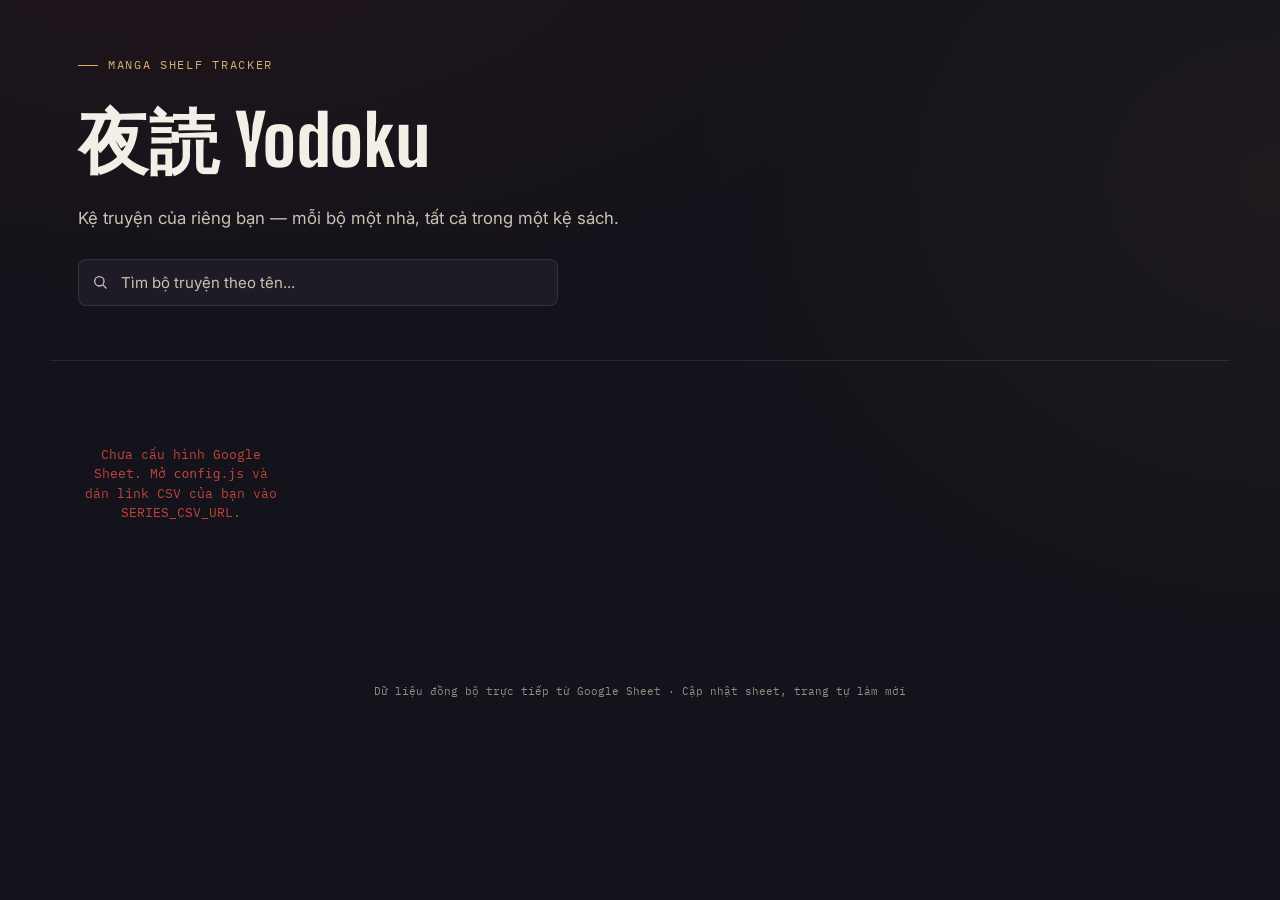
==== index.html @ 96667a25 "Add files via upload" ====
<!DOCTYPE html>
<html lang="vi">
<head>
<meta charset="UTF-8">
<meta name="viewport" content="width=device-width, initial-scale=1.0">
<title>夜読 Yodoku — Kệ truyện của bạn</title>
<link rel="stylesheet" href="style.css">
</head>
<body>

<header class="top">
  <div class="eyebrow">MANGA SHELF TRACKER</div>
  <h1 class="site-title" id="siteTitle">夜読 Yodoku</h1>
  <p class="tagline" id="siteTagline">Kệ truyện của riêng bạn — mỗi bộ một nhà, tất cả trong một kệ sách.</p>

  <div class="search-row">
    <div class="search-box">
      <svg viewBox="0 0 24 24" fill="none" stroke-width="2" stroke-linecap="round" stroke-linejoin="round">
        <circle cx="11" cy="11" r="7"></circle>
        <line x1="21" y1="21" x2="16.65" y2="16.65"></line>
      </svg>
      <input type="text" id="searchInput" placeholder="Tìm bộ truyện theo tên...">
    </div>
    <div class="genre-pills" id="genrePills"></div>
  </div>
  <div class="count-meta" id="countMeta"></div>
</header>

<main class="wrap">
  <div class="shelf" id="shelf">
    <div class="status-msg">Đang lấy dữ liệu từ Google Sheet...</div>
  </div>
</main>

<footer class="site-footer">Dữ liệu đồng bộ trực tiếp từ Google Sheet · Cập nhật sheet, trang tự làm mới</footer>

<script src="config.js"></script>
<script src="data.js"></script>
<script>
  let ALL_SERIES = [];
  let activeGenre = null;
  let searchTerm = "";

  document.getElementById("siteTitle").textContent = CONFIG.SITE_TITLE;
  document.getElementById("siteTagline").textContent = CONFIG.SITE_TAGLINE;

  function render() {
    const shelf = document.getElementById("shelf");
    let list = ALL_SERIES;

    if (activeGenre) {
      list = list.filter(s => s.genre.includes(activeGenre));
    }
    if (searchTerm.trim()) {
      const q = searchTerm.trim().toLowerCase();
      list = list.filter(s => s.title.toLowerCase().includes(q));
    }

    document.getElementById("countMeta").textContent =
      `${list.length} / ${ALL_SERIES.length} bộ truyện`;

    if (list.length === 0) {
      shelf.innerHTML = `<div class="empty-state">Không tìm thấy bộ truyện nào khớp với tìm kiếm của bạn.</div>`;
      return;
    }

    shelf.innerHTML = list.map(s => `
      <a class="book" href="series.html?id=${encodeURIComponent(s.id)}">
        <div class="book-cover">
          <img src="${s.cover}" alt="Bìa truyện ${escapeHtml(s.title)}" loading="lazy"
               onerror="this.src='https://placehold.co/400x600/1E1B27/C9C3B4?text=No+Cover'">
          ${s.status ? `<div class="book-badge">${s.status === "ongoing" ? "Đang ra" : s.status === "completed" ? "Hoàn thành" : escapeHtml(s.status)}</div>` : ""}
        </div>
        <div class="book-title">${escapeHtml(s.title)}</div>
        <div class="book-meta">${s.genre.slice(0, 2).join(" · ")}</div>
      </a>
    `).join("");
  }

  function escapeHtml(str) {
    const div = document.createElement("div");
    div.textContent = str;
    return div.innerHTML;
  }

  function renderPills() {
    const genreSet = new Set();
    ALL_SERIES.forEach(s => s.genre.forEach(g => g && genreSet.add(g)));
    const pillsEl = document.getElementById("genrePills");
    const genres = Array.from(genreSet).sort();
    pillsEl.innerHTML = [`<button class="pill active" data-genre="">Tất cả</button>`]
      .concat(genres.map(g => `<button class="pill" data-genre="${escapeHtml(g)}">${escapeHtml(g)}</button>`))
      .join("");

    pillsEl.querySelectorAll(".pill").forEach(btn => {
      btn.addEventListener("click", () => {
        pillsEl.querySelectorAll(".pill").forEach(b => b.classList.remove("active"));
        btn.classList.add("active");
        activeGenre = btn.dataset.genre || null;
        render();
      });
    });
  }

  document.getElementById("searchInput").addEventListener("input", (e) => {
    searchTerm = e.target.value;
    render();
  });

  async function init() {
    const shelf = document.getElementById("shelf");
    try {
      ALL_SERIES = await loadSeries();
      if (ALL_SERIES.length === 0) {
        shelf.innerHTML = `<div class="status-msg">Chưa có bộ truyện nào trong Google Sheet. Thêm dữ liệu và tải lại trang.</div>`;
        return;
      }
      renderPills();
      render();
    } catch (err) {
      if (err.message === "MISSING_CONFIG") {
        shelf.innerHTML = `<div class="status-msg error">Chưa cấu hình Google Sheet. Mở <code>config.js</code> và dán link CSV của bạn vào SERIES_CSV_URL.</div>`;
      } else {
        shelf.innerHTML = `<div class="status-msg error">Không lấy được dữ liệu từ Google Sheet. Kiểm tra lại link CSV trong config.js và đảm bảo sheet đã được Publish to web.</div>`;
      }
      console.error(err);
    }
  }

  init();
</script>
</body>
</html>
---- style.css ----
/* ============================================================
   夜読 Yodoku — Night Bookshelf design system
   Palette:
     --ink        #14121A   background, deep indigo-black (not pure black)
     --ink-soft   #1E1B27   card / panel background
     --paper      #F3EFE6   cover mattes, light text on ink
     --paper-dim  #C9C3B4   secondary text on ink
     --hanko      #C1443B   stamp red — accent, sparingly
     --gold       #D4AF6A   "new chapter" marker / hover glow
   Type:
     Display: "Big Shoulders Inline Text" / condensed poster feel
     Body:    "Inter"
     Mono/meta: "IBM Plex Mono" for chapter numbers, dates
   ============================================================ */

@import url('https://fonts.googleapis.com/css2?family=Big+Shoulders:wght@600;800&family=Inter:wght@400;500;600&family=IBM+Plex+Mono:wght@500&display=swap');

:root {
  --ink: #14121A;
  --ink-soft: #1E1B27;
  --ink-soft-2: #262233;
  --paper: #F3EFE6;
  --paper-dim: #C9C3B4;
  --hanko: #C1443B;
  --gold: #D4AF6A;
  --line: rgba(243, 239, 230, 0.1);
  --shadow: rgba(0, 0, 0, 0.45);

  --font-display: "Big Shoulders", sans-serif;
  --font-body: "Inter", sans-serif;
  --font-mono: "IBM Plex Mono", monospace;
}

* { box-sizing: border-box; }

html { scroll-behavior: smooth; }

body {
  margin: 0;
  background: var(--ink);
  background-image:
    radial-gradient(ellipse 800px 400px at 15% -10%, rgba(193,68,59,0.08), transparent),
    radial-gradient(ellipse 600px 500px at 100% 20%, rgba(212,175,106,0.05), transparent);
  color: var(--paper);
  font-family: var(--font-body);
  line-height: 1.5;
  min-height: 100vh;
}

a { color: inherit; text-decoration: none; }

::selection { background: var(--hanko); color: var(--paper); }

:focus-visible {
  outline: 2px solid var(--gold);
  outline-offset: 3px;
}

/* ---------- layout shell ---------- */

.wrap {
  max-width: 1180px;
  margin: 0 auto;
  padding: 0 28px 80px;
}

header.top {
  padding: 56px 28px 36px;
  max-width: 1180px;
  margin: 0 auto;
  border-bottom: 1px solid var(--line);
}

.eyebrow {
  font-family: var(--font-mono);
  font-size: 12px;
  letter-spacing: 0.14em;
  text-transform: uppercase;
  color: var(--gold);
  display: flex;
  align-items: center;
  gap: 10px;
  margin-bottom: 14px;
}

.eyebrow::before {
  content: "";
  width: 20px;
  height: 1px;
  background: var(--gold);
  display: inline-block;
}

h1.site-title {
  font-family: var(--font-display);
  font-weight: 800;
  font-size: clamp(2.6rem, 6vw, 4.4rem);
  letter-spacing: 0.01em;
  margin: 0 0 12px;
  color: var(--paper);
}

.tagline {
  color: var(--paper-dim);
  font-size: 1.05rem;
  max-width: 560px;
  margin: 0 0 28px;
}

/* ---------- search ---------- */

.search-row {
  display: flex;
  gap: 12px;
  flex-wrap: wrap;
  align-items: center;
}

.search-box {
  position: relative;
  flex: 1 1 340px;
  max-width: 480px;
}

.search-box input {
  width: 100%;
  background: var(--ink-soft);
  border: 1px solid var(--line);
  color: var(--paper);
  font-family: var(--font-body);
  font-size: 15px;
  padding: 13px 16px 13px 42px;
  border-radius: 8px;
  transition: border-color 0.2s, box-shadow 0.2s;
}

.search-box input::placeholder { color: var(--paper-dim); }

.search-box input:focus {
  border-color: var(--hanko);
  box-shadow: 0 0 0 3px rgba(193,68,59,0.15);
  outline: none;
}

.search-box svg {
  position: absolute;
  left: 14px;
  top: 50%;
  transform: translateY(-50%);
  width: 16px;
  height: 16px;
  stroke: var(--paper-dim);
  pointer-events: none;
}

.genre-pills {
  display: flex;
  gap: 8px;
  flex-wrap: wrap;
}

.pill {
  font-family: var(--font-mono);
  font-size: 12px;
  padding: 8px 14px;
  border-radius: 999px;
  border: 1px solid var(--line);
  background: transparent;
  color: var(--paper-dim);
  cursor: pointer;
  transition: all 0.15s;
  white-space: nowrap;
}

.pill:hover { border-color: var(--gold); color: var(--paper); }

.pill.active {
  background: var(--hanko);
  border-color: var(--hanko);
  color: var(--paper);
}

.count-meta {
  font-family: var(--font-mono);
  font-size: 12px;
  color: var(--paper-dim);
  margin-top: 18px;
}

/* ---------- shelf grid (home) ---------- */

.shelf {
  display: grid;
  grid-template-columns: repeat(auto-fill, minmax(200px, 1fr));
  gap: 32px 24px;
  margin-top: 44px;
}

.book {
  position: relative;
  cursor: pointer;
  perspective: 800px;
}

.book-cover {
  position: relative;
  aspect-ratio: 2 / 3;
  border-radius: 4px 8px 8px 4px;
  overflow: hidden;
  background: var(--ink-soft-2);
  box-shadow:
    -6px 0 0 rgba(0,0,0,0.25),
    0 14px 30px var(--shadow);
  transform-origin: left center;
  transition: transform 0.25s cubic-bezier(.2,.7,.3,1), box-shadow 0.25s;
}

.book-cover img {
  width: 100%;
  height: 100%;
  object-fit: cover;
  display: block;
}

.book-cover::after {
  /* spine highlight */
  content: "";
  position: absolute;
  left: 0; top: 0; bottom: 0;
  width: 6px;
  background: linear-gradient(to right, rgba(0,0,0,0.5), transparent);
}

.book:hover .book-cover {
  transform: translateY(-8px) rotateY(-6deg);
  box-shadow:
    -6px 0 0 rgba(0,0,0,0.25),
    -12px 20px 34px var(--shadow);
}

.book-badge {
  position: absolute;
  top: 10px;
  right: 10px;
  background: var(--hanko);
  color: var(--paper);
  font-family: var(--font-mono);
  font-size: 11px;
  padding: 3px 8px;
  border-radius: 4px;
  letter-spacing: 0.03em;
  box-shadow: 0 4px 10px rgba(0,0,0,0.35);
}

.book-title {
  margin-top: 14px;
  font-weight: 600;
  font-size: 14.5px;
  color: var(--paper);
  line-height: 1.35;
}

.book-meta {
  font-family: var(--font-mono);
  font-size: 11.5px;
  color: var(--paper-dim);
  margin-top: 4px;
  text-transform: uppercase;
  letter-spacing: 0.03em;
}

.empty-state {
  grid-column: 1 / -1;
  text-align: center;
  padding: 70px 20px;
  color: var(--paper-dim);
  font-family: var(--font-mono);
  font-size: 14px;
}

/* ---------- series detail page ---------- */

.series-hero {
  display: grid;
  grid-template-columns: 220px 1fr;
  gap: 40px;
  padding: 48px 28px;
  max-width: 1180px;
  margin: 0 auto;
  border-bottom: 1px solid var(--line);
}

.series-hero .book-cover {
  aspect-ratio: 2/3;
  box-shadow: -8px 0 0 rgba(0,0,0,0.25), 0 20px 40px var(--shadow);
}

.back-link {
  font-family: var(--font-mono);
  font-size: 12px;
  color: var(--gold);
  display: inline-flex;
  align-items: center;
  gap: 6px;
  margin-bottom: 20px;
}
.back-link:hover { text-decoration: underline; }

.series-info h1 {
  font-family: var(--font-display);
  font-weight: 800;
  font-size: clamp(2rem, 4vw, 3rem);
  margin: 0 0 8px;
}

.series-tags {
  display: flex;
  gap: 8px;
  flex-wrap: wrap;
  margin-bottom: 16px;
}

.tag {
  font-family: var(--font-mono);
  font-size: 11px;
  padding: 4px 10px;
  border: 1px solid var(--line);
  border-radius: 999px;
  color: var(--paper-dim);
}

.tag.status-ongoing { border-color: var(--gold); color: var(--gold); }
.tag.status-completed { border-color: var(--hanko); color: var(--hanko); }

.series-desc {
  color: var(--paper-dim);
  max-width: 640px;
  font-size: 15px;
}

.origin-link {
  display: inline-flex;
  align-items: center;
  gap: 8px;
  margin-top: 18px;
  font-family: var(--font-mono);
  font-size: 12.5px;
  color: var(--paper);
  border: 1px solid var(--gold);
  padding: 9px 16px;
  border-radius: 6px;
  transition: background 0.15s;
}
.origin-link:hover { background: rgba(212,175,106,0.12); }

/* ---------- chapter rows: 5 per row ---------- */

.chapters-section { padding-top: 40px; }

.chapters-section h2 {
  font-family: var(--font-display);
  font-weight: 700;
  font-size: 1.4rem;
  letter-spacing: 0.02em;
  margin-bottom: 22px;
  color: var(--paper);
}

.chapter-grid {
  display: grid;
  grid-template-columns: repeat(5, 1fr);
  gap: 14px;
}

@media (max-width: 980px) {
  .chapter-grid { grid-template-columns: repeat(3, 1fr); }
  .series-hero { grid-template-columns: 160px 1fr; }
}

@media (max-width: 620px) {
  .chapter-grid { grid-template-columns: repeat(2, 1fr); }
  .series-hero { grid-template-columns: 1fr; }
  .series-hero .book-cover { max-width: 160px; }
}

.chapter-card {
  background: var(--ink-soft);
  border: 1px solid var(--line);
  border-radius: 8px;
  padding: 16px 14px;
  transition: border-color 0.15s, transform 0.15s;
  display: flex;
  flex-direction: column;
  gap: 6px;
}

.chapter-card:hover {
  border-color: var(--hanko);
  transform: translateY(-3px);
}

.chapter-num {
  font-family: var(--font-mono);
  font-size: 11px;
  color: var(--gold);
  letter-spacing: 0.05em;
}

.chapter-title {
  font-size: 13.5px;
  font-weight: 500;
  color: var(--paper);
  line-height: 1.3;
}

.chapter-date {
  font-family: var(--font-mono);
  font-size: 10.5px;
  color: var(--paper-dim);
  margin-top: auto;
}

/* ---------- loading / error ---------- */

.status-msg {
  font-family: var(--font-mono);
  font-size: 13px;
  color: var(--paper-dim);
  padding: 40px 0;
  text-align: center;
}

.status-msg.error { color: var(--hanko); }

footer.site-footer {
  text-align: center;
  padding: 40px 20px 20px;
  font-family: var(--font-mono);
  font-size: 11px;
  color: var(--paper-dim);
  opacity: 0.7;
}
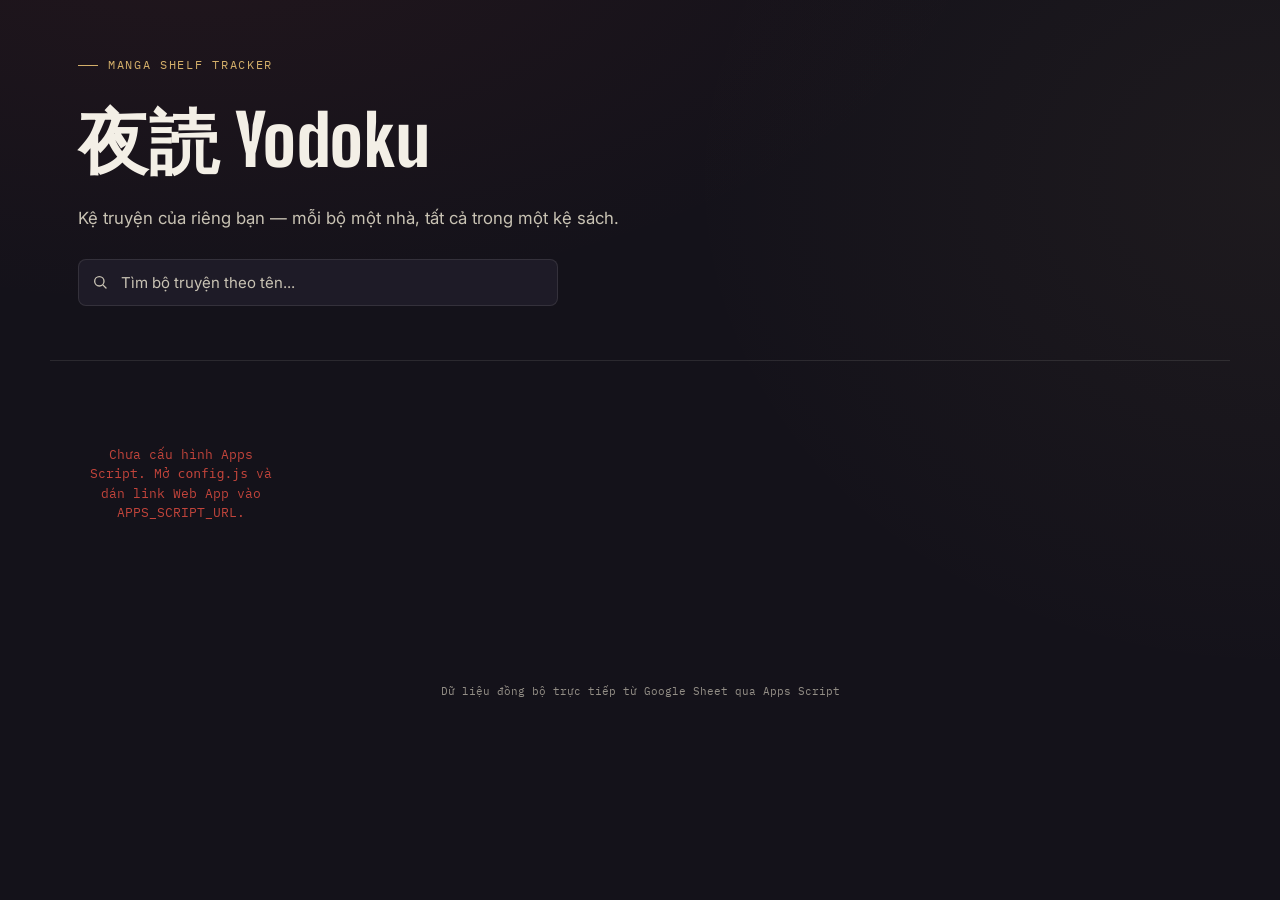
==== commit 2640f990: "Add files via upload" ====
--- a/index.html
+++ b/index.html
@@ -11,7 +11,7 @@
 <header class="top">
   <div class="eyebrow">MANGA SHELF TRACKER</div>
   <h1 class="site-title" id="siteTitle">夜読 Yodoku</h1>
-  <p class="tagline" id="siteTagline">Kệ truyện của riêng bạn — mỗi bộ một nhà, tất cả trong một kệ sách.</p>
+  <p class="tagline" id="siteTagline">Kệ truyện của riêng bạn.</p>
 
   <div class="search-row">
     <div class="search-box">
@@ -32,7 +32,7 @@
   </div>
 </main>
 
-<footer class="site-footer">Dữ liệu đồng bộ trực tiếp từ Google Sheet · Cập nhật sheet, trang tự làm mới</footer>
+<footer class="site-footer">Dữ liệu đồng bộ trực tiếp từ Google Sheet qua Apps Script</footer>
 
 <script src="config.js"></script>
 <script src="data.js"></script>
@@ -44,20 +44,37 @@
   document.getElementById("siteTitle").textContent = CONFIG.SITE_TITLE;
   document.getElementById("siteTagline").textContent = CONFIG.SITE_TAGLINE;
 
+  function escapeHtml(str) {
+    const div = document.createElement("div");
+    div.textContent = str || "";
+    return div.innerHTML;
+  }
+
+  function statusLabel(status) {
+    const s = (status || "").toLowerCase();
+    if (s.includes("on-going") || s.includes("ongoing") || s.includes("đang")) return "Đang ra";
+    if (s.includes("end") || s.includes("hoàn")) return "Hoàn thành";
+    return status || "";
+  }
+
+  function statusClass(status) {
+    const s = (status || "").toLowerCase();
+    if (s.includes("on-going") || s.includes("ongoing") || s.includes("đang")) return "status-ongoing";
+    if (s.includes("end") || s.includes("hoàn")) return "status-completed";
+    return "";
+  }
+
   function render() {
     const shelf = document.getElementById("shelf");
     let list = ALL_SERIES;
 
-    if (activeGenre) {
-      list = list.filter(s => s.genre.includes(activeGenre));
-    }
+    if (activeGenre) list = list.filter(s => s.genre.includes(activeGenre));
     if (searchTerm.trim()) {
       const q = searchTerm.trim().toLowerCase();
       list = list.filter(s => s.title.toLowerCase().includes(q));
     }
 
-    document.getElementById("countMeta").textContent =
-      `${list.length} / ${ALL_SERIES.length} bộ truyện`;
+    document.getElementById("countMeta").textContent = `${list.length} / ${ALL_SERIES.length} bộ truyện`;
 
     if (list.length === 0) {
       shelf.innerHTML = `<div class="empty-state">Không tìm thấy bộ truyện nào khớp với tìm kiếm của bạn.</div>`;
@@ -69,18 +86,12 @@
         <div class="book-cover">
           <img src="${s.cover}" alt="Bìa truyện ${escapeHtml(s.title)}" loading="lazy"
                onerror="this.src='https://placehold.co/400x600/1E1B27/C9C3B4?text=No+Cover'">
-          ${s.status ? `<div class="book-badge">${s.status === "ongoing" ? "Đang ra" : s.status === "completed" ? "Hoàn thành" : escapeHtml(s.status)}</div>` : ""}
+          ${s.status ? `<div class="book-badge">${escapeHtml(statusLabel(s.status))}</div>` : ""}
         </div>
         <div class="book-title">${escapeHtml(s.title)}</div>
-        <div class="book-meta">${s.genre.slice(0, 2).join(" · ")}</div>
+        <div class="book-meta">${s.genre.slice(0, 2).join(" · ")}${s.volumeCount ? ` · ${s.volumeCount} tập` : ""}</div>
       </a>
     `).join("");
-  }
-
-  function escapeHtml(str) {
-    const div = document.createElement("div");
-    div.textContent = str;
-    return div.innerHTML;
   }
 
   function renderPills() {
@@ -110,18 +121,18 @@
   async function init() {
     const shelf = document.getElementById("shelf");
     try {
-      ALL_SERIES = await loadSeries();
+      ALL_SERIES = await loadSeriesList();
       if (ALL_SERIES.length === 0) {
-        shelf.innerHTML = `<div class="status-msg">Chưa có bộ truyện nào trong Google Sheet. Thêm dữ liệu và tải lại trang.</div>`;
+        shelf.innerHTML = `<div class="status-msg">Chưa có bộ truyện nào. Thêm tab mới trong Google Sheet và tải lại trang.</div>`;
         return;
       }
       renderPills();
       render();
     } catch (err) {
       if (err.message === "MISSING_CONFIG") {
-        shelf.innerHTML = `<div class="status-msg error">Chưa cấu hình Google Sheet. Mở <code>config.js</code> và dán link CSV của bạn vào SERIES_CSV_URL.</div>`;
+        shelf.innerHTML = `<div class="status-msg error">Chưa cấu hình Apps Script. Mở <code>config.js</code> và dán link Web App vào APPS_SCRIPT_URL.</div>`;
       } else {
-        shelf.innerHTML = `<div class="status-msg error">Không lấy được dữ liệu từ Google Sheet. Kiểm tra lại link CSV trong config.js và đảm bảo sheet đã được Publish to web.</div>`;
+        shelf.innerHTML = `<div class="status-msg error">Không lấy được dữ liệu. Kiểm tra lại link trong config.js và đảm bảo Apps Script đã Deploy với quyền "Anyone".</div>`;
       }
       console.error(err);
     }
--- a/style.css
+++ b/style.css
@@ -366,10 +366,11 @@
   color: var(--paper);
 }
 
+/* 5 tập mỗi hàng, ảnh bìa lớn làm trọng tâm */
 .chapter-grid {
   display: grid;
   grid-template-columns: repeat(5, 1fr);
-  gap: 14px;
+  gap: 22px 18px;
 }
 
 @media (max-width: 980px) {
@@ -383,41 +384,83 @@
   .series-hero .book-cover { max-width: 160px; }
 }
 
-.chapter-card {
-  background: var(--ink-soft);
-  border: 1px solid var(--line);
-  border-radius: 8px;
-  padding: 16px 14px;
-  transition: border-color 0.15s, transform 0.15s;
+.vol-card {
   display: flex;
   flex-direction: column;
-  gap: 6px;
-}
-
-.chapter-card:hover {
-  border-color: var(--hanko);
-  transform: translateY(-3px);
-}
-
-.chapter-num {
-  font-family: var(--font-mono);
-  font-size: 11px;
-  color: var(--gold);
-  letter-spacing: 0.05em;
-}
-
-.chapter-title {
-  font-size: 13.5px;
+  gap: 10px;
+}
+
+.vol-cover {
+  position: relative;
+  aspect-ratio: 2 / 3;
+  border-radius: 6px;
+  overflow: hidden;
+  background: var(--ink-soft-2);
+  box-shadow: 0 14px 28px var(--shadow);
+  transition: transform 0.2s ease, box-shadow 0.2s ease;
+}
+
+.vol-cover img {
+  width: 100%;
+  height: 100%;
+  object-fit: cover;
+  display: block;
+}
+
+.vol-card:hover .vol-cover {
+  transform: translateY(-6px);
+  box-shadow: 0 20px 36px var(--shadow);
+}
+
+.vol-badge {
+  position: absolute;
+  bottom: 8px;
+  left: 8px;
+  right: 8px;
+  font-family: var(--font-mono);
+  font-size: 10.5px;
+  text-align: center;
+  padding: 5px 6px;
+  border-radius: 4px;
+  background: rgba(20, 18, 26, 0.85);
+  backdrop-filter: blur(2px);
+  color: var(--paper-dim);
+  letter-spacing: 0.02em;
+}
+
+.vol-badge.vol-released { color: var(--gold); border: 1px solid rgba(212,175,106,0.4); }
+.vol-badge.vol-pending { color: var(--paper-dim); border: 1px solid var(--line); }
+
+.vol-info {
+  display: flex;
+  flex-direction: column;
+  gap: 3px;
+  padding: 0 2px;
+}
+
+.vol-number {
+  font-family: var(--font-mono);
+  font-size: 12.5px;
   font-weight: 500;
   color: var(--paper);
-  line-height: 1.3;
-}
-
-.chapter-date {
-  font-family: var(--font-mono);
-  font-size: 10.5px;
-  color: var(--paper-dim);
-  margin-top: auto;
+}
+
+.vol-price {
+  display: flex;
+  gap: 8px;
+  align-items: baseline;
+  font-family: var(--font-mono);
+  font-size: 11.5px;
+}
+
+.price-old {
+  color: var(--paper-dim);
+  text-decoration: line-through;
+}
+
+.price-sale {
+  color: var(--hanko);
+  font-weight: 600;
 }
 
 /* ---------- loading / error ---------- */
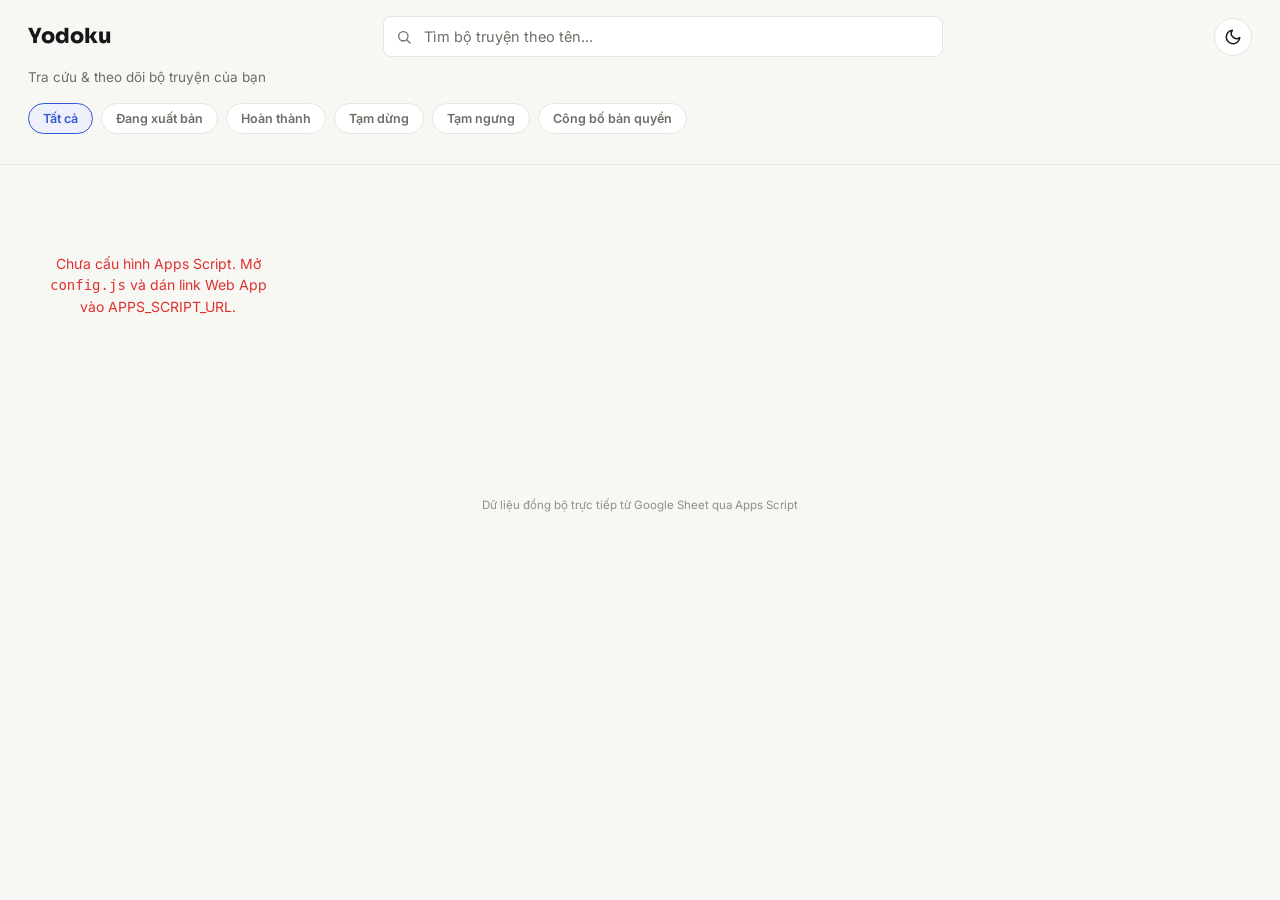
==== commit 501f3406: "Add files via upload" ====
--- a/index.html
+++ b/index.html
@@ -3,17 +3,14 @@
 <head>
 <meta charset="UTF-8">
 <meta name="viewport" content="width=device-width, initial-scale=1.0">
-<title>夜読 Yodoku — Kệ truyện của bạn</title>
+<title>Yodoku — Series</title>
 <link rel="stylesheet" href="style.css">
 </head>
 <body>
 
 <header class="top">
-  <div class="eyebrow">MANGA SHELF TRACKER</div>
-  <h1 class="site-title" id="siteTitle">夜読 Yodoku</h1>
-  <p class="tagline" id="siteTagline">Kệ truyện của riêng bạn.</p>
-
-  <div class="search-row">
+  <div class="header-row">
+    <div class="logo" id="logoSlot"></div>
     <div class="search-box">
       <svg viewBox="0 0 24 24" fill="none" stroke-width="2" stroke-linecap="round" stroke-linejoin="round">
         <circle cx="11" cy="11" r="7"></circle>
@@ -21,8 +18,13 @@
       </svg>
       <input type="text" id="searchInput" placeholder="Tìm bộ truyện theo tên...">
     </div>
-    <div class="genre-pills" id="genrePills"></div>
+    <button class="theme-toggle" id="themeToggle" title="Đổi giao diện">
+      <svg class="icon-moon" viewBox="0 0 24 24" fill="none" stroke="currentColor" stroke-width="2" stroke-linecap="round" stroke-linejoin="round"><path d="M21 12.79A9 9 0 1 1 11.21 3 7 7 0 0 0 21 12.79z"></path></svg>
+      <svg class="icon-sun" viewBox="0 0 24 24" fill="none" stroke="currentColor" stroke-width="2" stroke-linecap="round" stroke-linejoin="round"><circle cx="12" cy="12" r="5"></circle><line x1="12" y1="1" x2="12" y2="3"></line><line x1="12" y1="21" x2="12" y2="23"></line><line x1="4.22" y1="4.22" x2="5.64" y2="5.64"></line><line x1="18.36" y1="18.36" x2="19.78" y2="19.78"></line><line x1="1" y1="12" x2="3" y2="12"></line><line x1="21" y1="12" x2="23" y2="12"></line><line x1="4.22" y1="19.78" x2="5.64" y2="18.36"></line><line x1="18.36" y1="5.64" x2="19.78" y2="4.22"></line></svg>
+    </button>
   </div>
+  <p class="tagline-row" id="siteTagline"></p>
+  <div class="filter-row" id="filterRow"></div>
   <div class="count-meta" id="countMeta"></div>
 </header>
 
@@ -35,14 +37,17 @@
 <footer class="site-footer">Dữ liệu đồng bộ trực tiếp từ Google Sheet qua Apps Script</footer>
 
 <script src="config.js"></script>
+<script src="theme.js"></script>
 <script src="data.js"></script>
 <script>
   let ALL_SERIES = [];
-  let activeGenre = null;
+  let activeStatus = null;
   let searchTerm = "";
 
-  document.getElementById("siteTitle").textContent = CONFIG.SITE_TITLE;
   document.getElementById("siteTagline").textContent = CONFIG.SITE_TAGLINE;
+  document.getElementById("logoSlot").innerHTML = CONFIG.LOGO_IMAGE_URL
+    ? `<img src="${CONFIG.LOGO_IMAGE_URL}" alt="${escapeHtml(CONFIG.LOGO_TEXT)}">`
+    : escapeHtml(CONFIG.LOGO_TEXT);
 
   function escapeHtml(str) {
     const div = document.createElement("div");
@@ -50,67 +55,74 @@
     return div.innerHTML;
   }
 
-  function statusLabel(status) {
-    const s = (status || "").toLowerCase();
-    if (s.includes("on-going") || s.includes("ongoing") || s.includes("đang")) return "Đang ra";
-    if (s.includes("end") || s.includes("hoàn")) return "Hoàn thành";
-    return status || "";
+  function renderFilters() {
+    const row = document.getElementById("filterRow");
+    const pills = [{ label: "Tất cả", cls: "" }, ...ALL_FILTERS];
+    row.innerHTML = pills.map(p => `
+      <button class="pill ${p.cls === activeStatus || (!activeStatus && p.cls === "") ? "active" : ""}"
+              data-cls="${p.cls}">${p.label}</button>
+    `).join("");
+
+    row.querySelectorAll(".pill").forEach(btn => {
+      btn.addEventListener("click", () => {
+        activeStatus = btn.dataset.cls || null;
+        renderFilters();
+        render();
+      });
+    });
   }
 
-  function statusClass(status) {
-    const s = (status || "").toLowerCase();
-    if (s.includes("on-going") || s.includes("ongoing") || s.includes("đang")) return "status-ongoing";
-    if (s.includes("end") || s.includes("hoàn")) return "status-completed";
-    return "";
+  function shareUrl(id) {
+    const url = `${location.origin}${location.pathname.replace("index.html", "")}series.html?id=${encodeURIComponent(id)}`;
+    if (navigator.share) {
+      navigator.share({ title: "Yodoku", url }).catch(() => {});
+    } else {
+      navigator.clipboard?.writeText(url);
+      alert("Đã copy link chia sẻ!");
+    }
   }
+  window.shareUrl = shareUrl;
 
   function render() {
     const shelf = document.getElementById("shelf");
     let list = ALL_SERIES;
 
-    if (activeGenre) list = list.filter(s => s.genre.includes(activeGenre));
+    if (activeStatus) list = list.filter(s => s.status.cls === activeStatus);
     if (searchTerm.trim()) {
       const q = searchTerm.trim().toLowerCase();
       list = list.filter(s => s.title.toLowerCase().includes(q));
     }
 
-    document.getElementById("countMeta").textContent = `${list.length} / ${ALL_SERIES.length} bộ truyện`;
+    document.getElementById("countMeta").textContent = `Hiện có ${list.length} / ${ALL_SERIES.length} bộ truyện`;
 
     if (list.length === 0) {
-      shelf.innerHTML = `<div class="empty-state">Không tìm thấy bộ truyện nào khớp với tìm kiếm của bạn.</div>`;
+      shelf.innerHTML = `<div class="empty-state">Không tìm thấy bộ truyện nào khớp với tìm kiếm/bộ lọc.</div>`;
       return;
     }
 
     shelf.innerHTML = list.map(s => `
-      <a class="book" href="series.html?id=${encodeURIComponent(s.id)}">
+      <div class="book" onclick="location.href='series.html?id=${encodeURIComponent(s.id)}'">
         <div class="book-cover">
           <img src="${s.cover}" alt="Bìa truyện ${escapeHtml(s.title)}" loading="lazy"
-               onerror="this.src='https://placehold.co/400x600/1E1B27/C9C3B4?text=No+Cover'">
-          ${s.status ? `<div class="book-badge">${escapeHtml(statusLabel(s.status))}</div>` : ""}
+               onerror="this.src='https://placehold.co/400x600/e7e5dd/6e6d66?text=No+Cover'">
+          ${s.status.label ? `<span class="book-status-badge badge ${s.status.cls}">${escapeHtml(s.status.label)}</span>` : ""}
         </div>
-        <div class="book-title">${escapeHtml(s.title)}</div>
-        <div class="book-meta">${s.genre.slice(0, 2).join(" · ")}${s.volumeCount ? ` · ${s.volumeCount} tập` : ""}</div>
-      </a>
+        <div class="book-body">
+          <div class="book-title">${escapeHtml(s.title)}</div>
+          <div class="book-author">${escapeHtml(s.author)}</div>
+          <div class="book-meta-row">
+            <span>${s.totalVolumes ? escapeHtml(s.totalVolumes) + " Tập" : ""}</span>
+            <span class="book-publisher">${[s.publisherVN, s.yearVN].filter(Boolean).map(escapeHtml).join(" / ")}</span>
+          </div>
+        </div>
+        <div class="book-footer">
+          <span class="book-price">${escapeHtml(s.price)}</span>
+          <button class="share-btn" title="Chia sẻ" onclick="event.stopPropagation(); shareUrl('${s.id.replace(/'/g, "\\'")}')">
+            <svg viewBox="0 0 24 24" fill="none" stroke="currentColor" stroke-width="2" stroke-linecap="round" stroke-linejoin="round"><circle cx="18" cy="5" r="3"></circle><circle cx="6" cy="12" r="3"></circle><circle cx="18" cy="19" r="3"></circle><line x1="8.59" y1="13.51" x2="15.42" y2="17.49"></line><line x1="15.41" y1="6.51" x2="8.59" y2="10.49"></line></svg>
+          </button>
+        </div>
+      </div>
     `).join("");
-  }
-
-  function renderPills() {
-    const genreSet = new Set();
-    ALL_SERIES.forEach(s => s.genre.forEach(g => g && genreSet.add(g)));
-    const pillsEl = document.getElementById("genrePills");
-    const genres = Array.from(genreSet).sort();
-    pillsEl.innerHTML = [`<button class="pill active" data-genre="">Tất cả</button>`]
-      .concat(genres.map(g => `<button class="pill" data-genre="${escapeHtml(g)}">${escapeHtml(g)}</button>`))
-      .join("");
-
-    pillsEl.querySelectorAll(".pill").forEach(btn => {
-      btn.addEventListener("click", () => {
-        pillsEl.querySelectorAll(".pill").forEach(b => b.classList.remove("active"));
-        btn.classList.add("active");
-        activeGenre = btn.dataset.genre || null;
-        render();
-      });
-    });
   }
 
   document.getElementById("searchInput").addEventListener("input", (e) => {
@@ -120,13 +132,13 @@
 
   async function init() {
     const shelf = document.getElementById("shelf");
+    renderFilters();
     try {
       ALL_SERIES = await loadSeriesList();
       if (ALL_SERIES.length === 0) {
         shelf.innerHTML = `<div class="status-msg">Chưa có bộ truyện nào. Thêm tab mới trong Google Sheet và tải lại trang.</div>`;
         return;
       }
-      renderPills();
       render();
     } catch (err) {
       if (err.message === "MISSING_CONFIG") {
--- a/style.css
+++ b/style.css
@@ -1,485 +1,532 @@
 /* ============================================================
-   夜読 Yodoku — Night Bookshelf design system
-   Palette:
-     --ink        #14121A   background, deep indigo-black (not pure black)
-     --ink-soft   #1E1B27   card / panel background
-     --paper      #F3EFE6   cover mattes, light text on ink
-     --paper-dim  #C9C3B4   secondary text on ink
-     --hanko      #C1443B   stamp red — accent, sparingly
-     --gold       #D4AF6A   "new chapter" marker / hover glow
-   Type:
-     Display: "Big Shoulders Inline Text" / condensed poster feel
-     Body:    "Inter"
-     Mono/meta: "IBM Plex Mono" for chapter numbers, dates
+   Yodoku — Flat Tracker design system (Light / Dark)
+   Display font: Sora (700/800)   Body font: Inter
+   Flat design, 12px radius, soft shadows
    ============================================================ */
 
-@import url('https://fonts.googleapis.com/css2?family=Big+Shoulders:wght@600;800&family=Inter:wght@400;500;600&family=IBM+Plex+Mono:wght@500&display=swap');
+@import url('https://fonts.googleapis.com/css2?family=Sora:wght@600;700;800&family=Inter:wght@400;500;600;700&display=swap');
 
 :root {
-  --ink: #14121A;
-  --ink-soft: #1E1B27;
-  --ink-soft-2: #262233;
-  --paper: #F3EFE6;
-  --paper-dim: #C9C3B4;
-  --hanko: #C1443B;
-  --gold: #D4AF6A;
-  --line: rgba(243, 239, 230, 0.1);
-  --shadow: rgba(0, 0, 0, 0.45);
-
-  --font-display: "Big Shoulders", sans-serif;
+  --radius: 12px;
+  --radius-sm: 8px;
+  --font-display: "Sora", sans-serif;
   --font-body: "Inter", sans-serif;
-  --font-mono: "IBM Plex Mono", monospace;
+
+  --status-ongoing: #2F9E44;
+  --status-ongoing-bg: rgba(47,158,68,0.12);
+  --status-completed: #3457D5;
+  --status-completed-bg: rgba(52,87,213,0.10);
+  --status-paused: #E8590C;
+  --status-paused-bg: rgba(232,89,12,0.12);
+  --status-halted: #E03131;
+  --status-halted-bg: rgba(224,49,49,0.12);
+  --status-announced: #9C36B5;
+  --status-announced-bg: rgba(156,54,181,0.12);
+}
+
+:root, [data-theme="light"] {
+  --bg: #F7F7F4;
+  --card: #FFFFFF;
+  --card-alt: #FAFAF8;
+  --border: #E7E5DD;
+  --text: #17171A;
+  --text-dim: #6E6D66;
+  --accent: #3457D5;
+  --accent-soft: #EEF1FC;
+  --shadow: rgba(23, 23, 26, 0.08);
+  --shadow-lg: rgba(23, 23, 26, 0.14);
+}
+
+[data-theme="dark"] {
+  --bg: #14151A;
+  --card: #1D1F26;
+  --card-alt: #21232B;
+  --border: #2B2D36;
+  --text: #F1F1EE;
+  --text-dim: #9B9CA3;
+  --accent: #7C97FF;
+  --accent-soft: rgba(124,151,255,0.12);
+  --shadow: rgba(0, 0, 0, 0.35);
+  --shadow-lg: rgba(0, 0, 0, 0.5);
 }
 
 * { box-sizing: border-box; }
-
-html { scroll-behavior: smooth; }
 
 body {
   margin: 0;
-  background: var(--ink);
-  background-image:
-    radial-gradient(ellipse 800px 400px at 15% -10%, rgba(193,68,59,0.08), transparent),
-    radial-gradient(ellipse 600px 500px at 100% 20%, rgba(212,175,106,0.05), transparent);
-  color: var(--paper);
+  background: var(--bg);
+  color: var(--text);
   font-family: var(--font-body);
   line-height: 1.5;
   min-height: 100vh;
+  transition: background 0.2s ease, color 0.2s ease;
 }
 
 a { color: inherit; text-decoration: none; }
-
-::selection { background: var(--hanko); color: var(--paper); }
-
-:focus-visible {
-  outline: 2px solid var(--gold);
-  outline-offset: 3px;
-}
-
-/* ---------- layout shell ---------- */
-
-.wrap {
-  max-width: 1180px;
+::selection { background: var(--accent); color: #fff; }
+:focus-visible { outline: 2px solid var(--accent); outline-offset: 2px; }
+
+.wrap { max-width: 1240px; margin: 0 auto; padding: 0 28px 80px; }
+
+/* ---------- header ---------- */
+
+header.top {
+  position: sticky;
+  top: 0;
+  z-index: 20;
+  background: var(--bg);
+  border-bottom: 1px solid var(--border);
+  padding: 16px 28px;
+}
+
+.header-row {
+  max-width: 1240px;
   margin: 0 auto;
-  padding: 0 28px 80px;
-}
-
-header.top {
-  padding: 56px 28px 36px;
-  max-width: 1180px;
-  margin: 0 auto;
-  border-bottom: 1px solid var(--line);
-}
-
-.eyebrow {
-  font-family: var(--font-mono);
-  font-size: 12px;
-  letter-spacing: 0.14em;
-  text-transform: uppercase;
-  color: var(--gold);
+  display: flex;
+  align-items: center;
+  gap: 20px;
+}
+
+.logo {
   display: flex;
   align-items: center;
   gap: 10px;
-  margin-bottom: 14px;
-}
-
-.eyebrow::before {
-  content: "";
-  width: 20px;
-  height: 1px;
-  background: var(--gold);
-  display: inline-block;
-}
-
-h1.site-title {
   font-family: var(--font-display);
   font-weight: 800;
-  font-size: clamp(2.6rem, 6vw, 4.4rem);
-  letter-spacing: 0.01em;
-  margin: 0 0 12px;
-  color: var(--paper);
-}
-
-.tagline {
-  color: var(--paper-dim);
-  font-size: 1.05rem;
-  max-width: 560px;
-  margin: 0 0 28px;
-}
-
-/* ---------- search ---------- */
-
-.search-row {
-  display: flex;
-  gap: 12px;
-  flex-wrap: wrap;
-  align-items: center;
-}
+  font-size: 1.3rem;
+  color: var(--text);
+  flex-shrink: 0;
+}
+
+.logo img { height: 32px; width: auto; display: block; }
 
 .search-box {
   position: relative;
-  flex: 1 1 340px;
-  max-width: 480px;
+  flex: 1;
+  max-width: 560px;
+  margin: 0 auto;
 }
 
 .search-box input {
   width: 100%;
-  background: var(--ink-soft);
-  border: 1px solid var(--line);
-  color: var(--paper);
+  background: var(--card);
+  border: 1px solid var(--border);
+  color: var(--text);
   font-family: var(--font-body);
-  font-size: 15px;
-  padding: 13px 16px 13px 42px;
-  border-radius: 8px;
-  transition: border-color 0.2s, box-shadow 0.2s;
-}
-
-.search-box input::placeholder { color: var(--paper-dim); }
-
+  font-size: 14.5px;
+  padding: 11px 16px 11px 40px;
+  border-radius: var(--radius-sm);
+  transition: border-color 0.15s, box-shadow 0.15s;
+}
+.search-box input::placeholder { color: var(--text-dim); }
 .search-box input:focus {
-  border-color: var(--hanko);
-  box-shadow: 0 0 0 3px rgba(193,68,59,0.15);
+  border-color: var(--accent);
+  box-shadow: 0 0 0 3px var(--accent-soft);
   outline: none;
 }
-
 .search-box svg {
-  position: absolute;
-  left: 14px;
-  top: 50%;
-  transform: translateY(-50%);
-  width: 16px;
-  height: 16px;
-  stroke: var(--paper-dim);
-  pointer-events: none;
-}
-
-.genre-pills {
-  display: flex;
-  gap: 8px;
-  flex-wrap: wrap;
+  position: absolute; left: 13px; top: 50%; transform: translateY(-50%);
+  width: 16px; height: 16px; stroke: var(--text-dim); pointer-events: none;
+}
+
+.theme-toggle {
+  flex-shrink: 0;
+  width: 38px; height: 38px;
+  border-radius: 999px;
+  border: 1px solid var(--border);
+  background: var(--card);
+  color: var(--text);
+  display: flex; align-items: center; justify-content: center;
+  cursor: pointer;
+  transition: border-color 0.15s, transform 0.15s;
+}
+.theme-toggle:hover { border-color: var(--accent); transform: rotate(15deg); }
+.theme-toggle svg { width: 18px; height: 18px; }
+.theme-toggle .icon-sun { display: none; }
+[data-theme="dark"] .theme-toggle .icon-moon { display: none; }
+[data-theme="dark"] .theme-toggle .icon-sun { display: block; }
+
+.tagline-row {
+  max-width: 1240px; margin: 10px auto 0; padding: 0;
+  color: var(--text-dim); font-size: 13.5px;
+}
+
+/* ---------- filters ---------- */
+
+.filter-row {
+  max-width: 1240px; margin: 16px auto 0;
+  display: flex; gap: 8px; flex-wrap: wrap; align-items: center;
 }
 
 .pill {
-  font-family: var(--font-mono);
-  font-size: 12px;
-  padding: 8px 14px;
+  font-family: var(--font-body);
+  font-weight: 600;
+  font-size: 12.5px;
+  padding: 7px 14px;
   border-radius: 999px;
-  border: 1px solid var(--line);
-  background: transparent;
-  color: var(--paper-dim);
+  border: 1px solid var(--border);
+  background: var(--card);
+  color: var(--text-dim);
   cursor: pointer;
   transition: all 0.15s;
   white-space: nowrap;
 }
-
-.pill:hover { border-color: var(--gold); color: var(--paper); }
-
-.pill.active {
-  background: var(--hanko);
-  border-color: var(--hanko);
-  color: var(--paper);
-}
+.pill:hover { border-color: var(--accent); color: var(--text); }
+
+.pill[data-cls="status-ongoing"].active { background: var(--status-ongoing-bg); border-color: var(--status-ongoing); color: var(--status-ongoing); }
+.pill[data-cls="status-completed"].active { background: var(--status-completed-bg); border-color: var(--status-completed); color: var(--status-completed); }
+.pill[data-cls="status-paused"].active { background: var(--status-paused-bg); border-color: var(--status-paused); color: var(--status-paused); }
+.pill[data-cls="status-halted"].active { background: var(--status-halted-bg); border-color: var(--status-halted); color: var(--status-halted); }
+.pill[data-cls="status-announced"].active { background: var(--status-announced-bg); border-color: var(--status-announced); color: var(--status-announced); }
+.pill.active[data-cls=""] { background: var(--accent-soft); border-color: var(--accent); color: var(--accent); }
 
 .count-meta {
-  font-family: var(--font-mono);
-  font-size: 12px;
-  color: var(--paper-dim);
-  margin-top: 18px;
-}
-
-/* ---------- shelf grid (home) ---------- */
+  max-width: 1240px; margin: 14px auto 0;
+  font-size: 12.5px; color: var(--text-dim);
+}
+
+/* ---------- shelf grid ---------- */
 
 .shelf {
   display: grid;
-  grid-template-columns: repeat(auto-fill, minmax(200px, 1fr));
-  gap: 32px 24px;
-  margin-top: 44px;
-}
+  grid-template-columns: repeat(5, 1fr);
+  gap: 26px 20px;
+  margin-top: 28px;
+}
+
+@media (max-width: 1080px) { .shelf { grid-template-columns: repeat(3, 1fr); } }
+@media (max-width: 640px) { .shelf { grid-template-columns: repeat(2, 1fr); gap: 18px 12px; } }
 
 .book {
-  position: relative;
+  display: flex;
+  flex-direction: column;
+  background: var(--card);
+  border: 1px solid var(--border);
+  border-radius: var(--radius);
+  overflow: hidden;
+  box-shadow: 0 2px 10px var(--shadow);
+  transition: transform 0.2s ease, box-shadow 0.2s ease;
   cursor: pointer;
-  perspective: 800px;
+}
+
+.book:hover {
+  transform: translateY(-5px);
+  box-shadow: 0 16px 32px var(--shadow-lg);
 }
 
 .book-cover {
   position: relative;
   aspect-ratio: 2 / 3;
-  border-radius: 4px 8px 8px 4px;
   overflow: hidden;
-  background: var(--ink-soft-2);
-  box-shadow:
-    -6px 0 0 rgba(0,0,0,0.25),
-    0 14px 30px var(--shadow);
-  transform-origin: left center;
-  transition: transform 0.25s cubic-bezier(.2,.7,.3,1), box-shadow 0.25s;
+  background: var(--card-alt);
 }
 
 .book-cover img {
-  width: 100%;
-  height: 100%;
+  width: 100%; height: 100%;
   object-fit: cover;
   display: block;
-}
-
-.book-cover::after {
-  /* spine highlight */
-  content: "";
+  transition: transform 0.3s ease;
+}
+.book:hover .book-cover img { transform: scale(1.03); }
+
+.book-status-badge {
   position: absolute;
-  left: 0; top: 0; bottom: 0;
-  width: 6px;
-  background: linear-gradient(to right, rgba(0,0,0,0.5), transparent);
-}
-
-.book:hover .book-cover {
-  transform: translateY(-8px) rotateY(-6deg);
-  box-shadow:
-    -6px 0 0 rgba(0,0,0,0.25),
-    -12px 20px 34px var(--shadow);
-}
-
-.book-badge {
-  position: absolute;
-  top: 10px;
-  right: 10px;
-  background: var(--hanko);
-  color: var(--paper);
-  font-family: var(--font-mono);
-  font-size: 11px;
-  padding: 3px 8px;
-  border-radius: 4px;
-  letter-spacing: 0.03em;
-  box-shadow: 0 4px 10px rgba(0,0,0,0.35);
+  top: 10px; left: 10px;
+  font-size: 10.5px;
+  font-weight: 700;
+  padding: 4px 9px;
+  border-radius: 999px;
+  backdrop-filter: blur(3px);
+}
+
+.book-body {
+  padding: 12px 14px 14px;
+  display: flex;
+  flex-direction: column;
+  gap: 4px;
+  flex: 1;
 }
 
 .book-title {
-  margin-top: 14px;
-  font-weight: 600;
-  font-size: 14.5px;
-  color: var(--paper);
-  line-height: 1.35;
-}
-
-.book-meta {
-  font-family: var(--font-mono);
+  font-weight: 700;
+  font-size: 14px;
+  line-height: 1.3;
+  display: -webkit-box;
+  -webkit-line-clamp: 2;
+  -webkit-box-orient: vertical;
+  overflow: hidden;
+  min-height: 2.6em;
+}
+
+.book-author { font-size: 12px; color: var(--text-dim); }
+
+.book-meta-row {
+  display: flex;
+  justify-content: space-between;
+  align-items: center;
   font-size: 11.5px;
-  color: var(--paper-dim);
+  color: var(--text-dim);
   margin-top: 4px;
-  text-transform: uppercase;
-  letter-spacing: 0.03em;
-}
+}
+
+.book-publisher {
+  font-size: 11.5px;
+  color: var(--text-dim);
+}
+
+.book-footer {
+  display: flex;
+  justify-content: space-between;
+  align-items: center;
+  padding: 8px 14px 12px;
+  border-top: 1px solid var(--border);
+  margin-top: auto;
+}
+
+.book-price { font-size: 12.5px; font-weight: 700; color: var(--text); }
+
+.share-btn {
+  width: 28px; height: 28px;
+  border-radius: 999px;
+  border: 1px solid var(--border);
+  background: var(--card-alt);
+  display: flex; align-items: center; justify-content: center;
+  color: var(--text-dim);
+  cursor: pointer;
+  transition: border-color 0.15s, color 0.15s;
+}
+.share-btn:hover { border-color: var(--accent); color: var(--accent); }
+.share-btn svg { width: 13px; height: 13px; }
 
 .empty-state {
   grid-column: 1 / -1;
   text-align: center;
   padding: 70px 20px;
-  color: var(--paper-dim);
-  font-family: var(--font-mono);
+  color: var(--text-dim);
   font-size: 14px;
 }
 
-/* ---------- series detail page ---------- */
+.status-msg {
+  padding: 60px 0; text-align: center; color: var(--text-dim); font-size: 14px;
+}
+.status-msg.error { color: var(--status-halted); }
+
+footer.site-footer {
+  text-align: center;
+  padding: 40px 20px 24px;
+  font-size: 11.5px;
+  color: var(--text-dim);
+  opacity: 0.75;
+}
+
+/* ============================================================
+   Series detail page
+   ============================================================ */
+
+.breadcrumb {
+  font-size: 12.5px;
+  color: var(--text-dim);
+  padding: 22px 0 0;
+}
+.breadcrumb a:hover { color: var(--accent); }
 
 .series-hero {
   display: grid;
-  grid-template-columns: 220px 1fr;
-  gap: 40px;
-  padding: 48px 28px;
-  max-width: 1180px;
-  margin: 0 auto;
-  border-bottom: 1px solid var(--line);
-}
-
-.series-hero .book-cover {
+  grid-template-columns: 300px 1fr;
+  gap: 44px;
+  padding: 24px 0 40px;
+}
+
+@media (max-width: 900px) {
+  .series-hero { grid-template-columns: 1fr; }
+}
+
+.hero-cover-col { display: flex; flex-direction: column; gap: 10px; }
+
+.hero-cover {
+  border-radius: var(--radius);
+  overflow: hidden;
   aspect-ratio: 2/3;
-  box-shadow: -8px 0 0 rgba(0,0,0,0.25), 0 20px 40px var(--shadow);
-}
-
-.back-link {
-  font-family: var(--font-mono);
+  box-shadow: 0 10px 30px var(--shadow-lg);
+  background: var(--card-alt);
+}
+.hero-cover img { width: 100%; height: 100%; object-fit: cover; display: block; }
+
+.hero-cover-caption {
+  text-align: center;
   font-size: 12px;
-  color: var(--gold);
-  display: inline-flex;
-  align-items: center;
-  gap: 6px;
-  margin-bottom: 20px;
-}
-.back-link:hover { text-decoration: underline; }
-
-.series-info h1 {
+  color: var(--text-dim);
+}
+
+.hero-tags {
+  display: flex; gap: 8px; flex-wrap: wrap; margin-top: 4px;
+}
+
+.tag {
+  font-size: 11.5px;
+  font-weight: 600;
+  padding: 5px 12px;
+  border-radius: 999px;
+  border: 1px solid var(--border);
+  background: var(--card);
+  color: var(--text-dim);
+}
+.tag.demographic { background: var(--accent-soft); border-color: var(--accent); color: var(--accent); }
+
+.hero-info-col { display: flex; flex-direction: column; gap: 16px; }
+
+.hero-badges { display: flex; gap: 8px; flex-wrap: wrap; }
+.badge {
+  font-size: 11.5px;
+  font-weight: 700;
+  padding: 5px 11px;
+  border-radius: var(--radius-sm);
+}
+.badge.status-ongoing { background: var(--status-ongoing-bg); color: var(--status-ongoing); }
+.badge.status-completed { background: var(--status-completed-bg); color: var(--status-completed); }
+.badge.status-paused { background: var(--status-paused-bg); color: var(--status-paused); }
+.badge.status-halted { background: var(--status-halted-bg); color: var(--status-halted); }
+.badge.status-announced { background: var(--status-announced-bg); color: var(--status-announced); }
+.badge.status-default { background: var(--card-alt); color: var(--text-dim); border: 1px solid var(--border); }
+
+.hero-title {
   font-family: var(--font-display);
   font-weight: 800;
-  font-size: clamp(2rem, 4vw, 3rem);
-  margin: 0 0 8px;
-}
-
-.series-tags {
-  display: flex;
-  gap: 8px;
-  flex-wrap: wrap;
-  margin-bottom: 16px;
-}
-
-.tag {
-  font-family: var(--font-mono);
-  font-size: 11px;
-  padding: 4px 10px;
-  border: 1px solid var(--line);
-  border-radius: 999px;
-  color: var(--paper-dim);
-}
-
-.tag.status-ongoing { border-color: var(--gold); color: var(--gold); }
-.tag.status-completed { border-color: var(--hanko); color: var(--hanko); }
-
-.series-desc {
-  color: var(--paper-dim);
-  max-width: 640px;
-  font-size: 15px;
-}
-
-.origin-link {
-  display: inline-flex;
-  align-items: center;
-  gap: 8px;
-  margin-top: 18px;
-  font-family: var(--font-mono);
-  font-size: 12.5px;
-  color: var(--paper);
-  border: 1px solid var(--gold);
-  padding: 9px 16px;
-  border-radius: 6px;
-  transition: background 0.15s;
-}
-.origin-link:hover { background: rgba(212,175,106,0.12); }
-
-/* ---------- chapter rows: 5 per row ---------- */
-
-.chapters-section { padding-top: 40px; }
-
-.chapters-section h2 {
+  font-size: clamp(1.8rem, 4vw, 2.6rem);
+  line-height: 1.15;
+  margin: 0;
+}
+
+.hero-alt-titles { display: flex; flex-direction: column; gap: 2px; }
+.hero-alt-titles .alt-jp { font-size: 15px; color: var(--text); }
+.hero-alt-titles .alt-romaji, .hero-alt-titles .alt-en { font-size: 13.5px; color: var(--text-dim); }
+
+.info-grid {
+  display: grid;
+  grid-template-columns: repeat(4, 1fr);
+  gap: 12px;
+}
+@media (max-width: 700px) { .info-grid { grid-template-columns: repeat(2, 1fr); } }
+
+.info-card {
+  background: var(--card);
+  border: 1px solid var(--border);
+  border-radius: var(--radius);
+  padding: 12px 14px;
+}
+.info-card .info-label {
+  font-size: 10.5px;
+  text-transform: uppercase;
+  letter-spacing: 0.04em;
+  color: var(--text-dim);
+  margin-bottom: 4px;
+}
+.info-card .info-value { font-size: 14px; font-weight: 700; }
+
+.hero-actions { display: flex; gap: 10px; }
+
+.buy-link {
+  display: inline-flex; align-items: center; gap: 8px;
+  font-size: 13px; font-weight: 700;
+  padding: 10px 18px;
+  border-radius: var(--radius-sm);
+  background: var(--accent);
+  color: #fff;
+  transition: opacity 0.15s;
+}
+.buy-link:hover { opacity: 0.88; }
+
+/* ---------- wiki table ---------- */
+
+.wiki-section { padding: 8px 0 36px; }
+.wiki-section h2 {
+  font-family: var(--font-display);
+  font-weight: 700;
+  font-size: 1.15rem;
+  margin: 0 0 14px;
+}
+
+.wiki-table {
+  width: 100%;
+  border-collapse: collapse;
+  background: var(--card);
+  border: 1px solid var(--border);
+  border-radius: var(--radius);
+  overflow: hidden;
+  margin-bottom: 26px;
+}
+
+.wiki-table tr { border-bottom: 1px solid var(--border); }
+.wiki-table tr:last-child { border-bottom: none; }
+
+.wiki-table td {
+  padding: 12px 18px;
+  font-size: 13.5px;
+  line-height: 1.5;
+}
+
+.wiki-table td.wiki-label {
+  width: 260px;
+  background: var(--card-alt);
+  color: var(--text-dim);
+  font-weight: 600;
+}
+
+.wiki-table td.wiki-value { color: var(--text); }
+
+@media (max-width: 640px) {
+  .wiki-table td.wiki-label { width: 150px; font-size: 12px; }
+  .wiki-table td { padding: 10px 12px; }
+}
+
+/* ---------- volume grid ---------- */
+
+.volumes-section { padding: 8px 0 40px; }
+.volumes-section h2 {
   font-family: var(--font-display);
   font-weight: 700;
   font-size: 1.4rem;
-  letter-spacing: 0.02em;
-  margin-bottom: 22px;
-  color: var(--paper);
-}
-
-/* 5 tập mỗi hàng, ảnh bìa lớn làm trọng tâm */
-.chapter-grid {
+  margin: 0 0 4px;
+}
+.volumes-section .sub { color: var(--text-dim); font-size: 13px; margin: 0 0 22px; }
+
+.vol-grid {
   display: grid;
   grid-template-columns: repeat(5, 1fr);
-  gap: 22px 18px;
-}
-
-@media (max-width: 980px) {
-  .chapter-grid { grid-template-columns: repeat(3, 1fr); }
-  .series-hero { grid-template-columns: 160px 1fr; }
-}
-
-@media (max-width: 620px) {
-  .chapter-grid { grid-template-columns: repeat(2, 1fr); }
-  .series-hero { grid-template-columns: 1fr; }
-  .series-hero .book-cover { max-width: 160px; }
-}
+  gap: 20px 16px;
+}
+@media (max-width: 980px) { .vol-grid { grid-template-columns: repeat(3, 1fr); } }
+@media (max-width: 620px) { .vol-grid { grid-template-columns: repeat(2, 1fr); } }
 
 .vol-card {
+  background: var(--card);
+  border: 1px solid var(--border);
+  border-radius: var(--radius);
+  overflow: hidden;
   display: flex;
   flex-direction: column;
-  gap: 10px;
-}
-
-.vol-cover {
-  position: relative;
-  aspect-ratio: 2 / 3;
-  border-radius: 6px;
-  overflow: hidden;
-  background: var(--ink-soft-2);
-  box-shadow: 0 14px 28px var(--shadow);
-  transition: transform 0.2s ease, box-shadow 0.2s ease;
-}
-
-.vol-cover img {
-  width: 100%;
-  height: 100%;
-  object-fit: cover;
-  display: block;
-}
-
-.vol-card:hover .vol-cover {
-  transform: translateY(-6px);
-  box-shadow: 0 20px 36px var(--shadow);
-}
-
-.vol-badge {
-  position: absolute;
-  bottom: 8px;
-  left: 8px;
-  right: 8px;
-  font-family: var(--font-mono);
-  font-size: 10.5px;
-  text-align: center;
-  padding: 5px 6px;
-  border-radius: 4px;
-  background: rgba(20, 18, 26, 0.85);
-  backdrop-filter: blur(2px);
-  color: var(--paper-dim);
-  letter-spacing: 0.02em;
-}
-
-.vol-badge.vol-released { color: var(--gold); border: 1px solid rgba(212,175,106,0.4); }
-.vol-badge.vol-pending { color: var(--paper-dim); border: 1px solid var(--line); }
-
-.vol-info {
-  display: flex;
-  flex-direction: column;
-  gap: 3px;
-  padding: 0 2px;
-}
-
-.vol-number {
-  font-family: var(--font-mono);
-  font-size: 12.5px;
-  font-weight: 500;
-  color: var(--paper);
-}
-
-.vol-price {
-  display: flex;
-  gap: 8px;
-  align-items: baseline;
-  font-family: var(--font-mono);
-  font-size: 11.5px;
-}
-
-.price-old {
-  color: var(--paper-dim);
-  text-decoration: line-through;
-}
-
-.price-sale {
-  color: var(--hanko);
-  font-weight: 600;
-}
-
-/* ---------- loading / error ---------- */
-
-.status-msg {
-  font-family: var(--font-mono);
-  font-size: 13px;
-  color: var(--paper-dim);
-  padding: 40px 0;
-  text-align: center;
-}
-
-.status-msg.error { color: var(--hanko); }
-
-footer.site-footer {
-  text-align: center;
-  padding: 40px 20px 20px;
-  font-family: var(--font-mono);
-  font-size: 11px;
-  color: var(--paper-dim);
-  opacity: 0.7;
-}
+  transition: transform 0.2s ease, box-shadow 0.2s ease, border-color 0.2s ease;
+}
+.vol-card:hover {
+  transform: translateY(-5px);
+  box-shadow: 0 14px 28px var(--shadow-lg);
+  border-color: var(--accent);
+}
+
+.vol-cover { aspect-ratio: 2/3; background: var(--card-alt); overflow: hidden; }
+.vol-cover img { width: 100%; height: 100%; object-fit: cover; display: block; }
+
+.vol-body { padding: 10px 12px 12px; display: flex; flex-direction: column; gap: 3px; flex: 1; }
+.vol-name { font-weight: 700; font-size: 13px; line-height: 1.3; }
+.vol-subtitle { font-size: 11.5px; color: var(--text-dim); }
+.vol-subtitle-jp { font-size: 11px; color: var(--text-dim); opacity: 0.8; }
+.vol-chapters { font-size: 11px; color: var(--text-dim); margin-top: 2px; }
+
+.vol-footer {
+  display: flex; justify-content: space-between; align-items: center;
+  padding: 8px 12px 10px;
+  border-top: 1px solid var(--border);
+  margin-top: auto;
+}
+.vol-date { font-size: 10.5px; color: var(--text-dim); }
+.vol-price { font-size: 11.5px; font-weight: 700; }
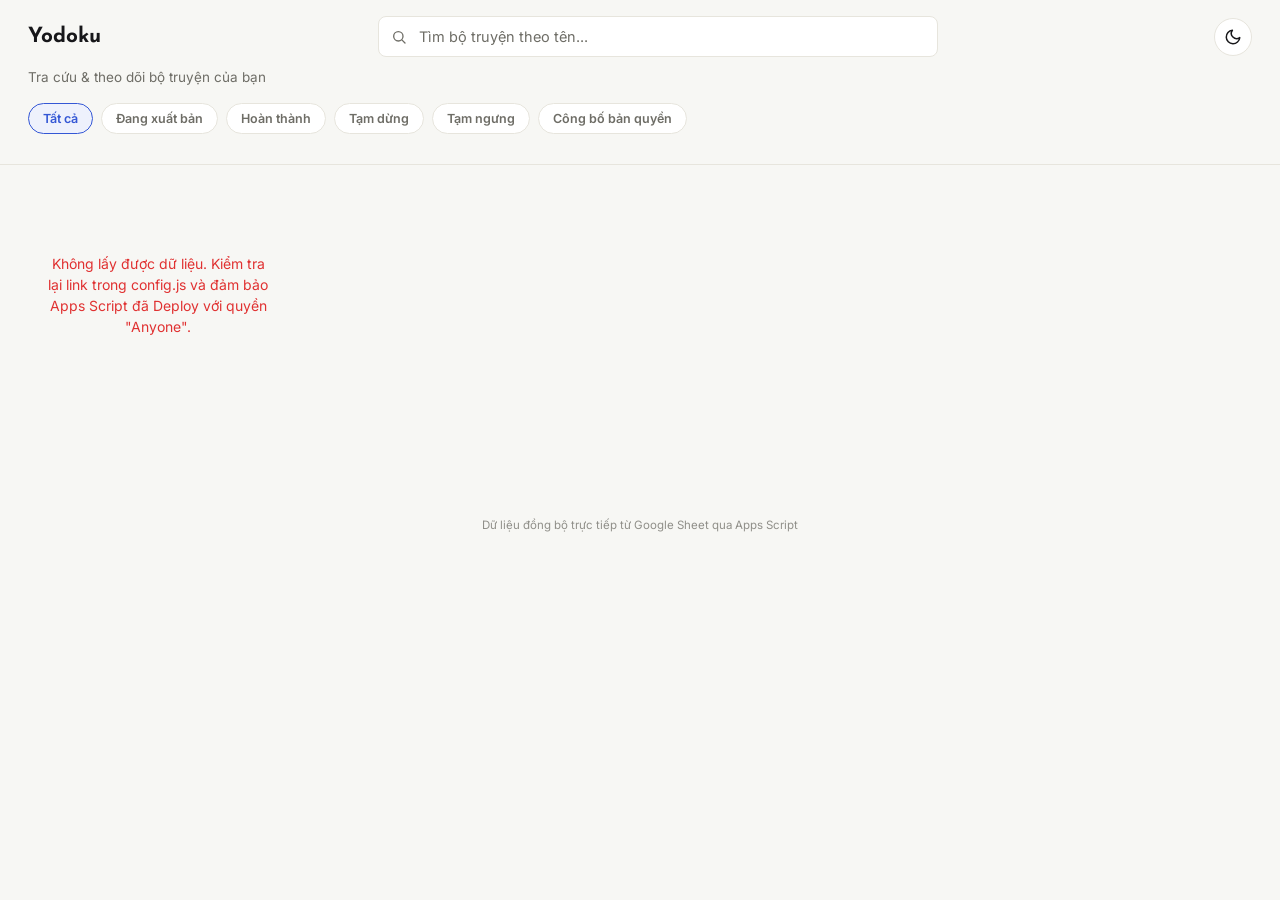
==== commit a4393c4f: "Add files via upload" ====
--- a/index.html
+++ b/index.html
@@ -116,7 +116,7 @@
           </div>
         </div>
         <div class="book-footer">
-          <span class="book-price">${escapeHtml(s.price)}</span>
+          <span class="book-price">${escapeHtml(formatPrice(s.price))}</span>
           <button class="share-btn" title="Chia sẻ" onclick="event.stopPropagation(); shareUrl('${s.id.replace(/'/g, "\\'")}')">
             <svg viewBox="0 0 24 24" fill="none" stroke="currentColor" stroke-width="2" stroke-linecap="round" stroke-linejoin="round"><circle cx="18" cy="5" r="3"></circle><circle cx="6" cy="12" r="3"></circle><circle cx="18" cy="19" r="3"></circle><line x1="8.59" y1="13.51" x2="15.42" y2="17.49"></line><line x1="15.41" y1="6.51" x2="8.59" y2="10.49"></line></svg>
           </button>
--- a/style.css
+++ b/style.css
@@ -1,15 +1,15 @@
 /* ============================================================
    Yodoku — Flat Tracker design system (Light / Dark)
-   Display font: Sora (700/800)   Body font: Inter
+   Display font: Josefin Sans (700/800)   Body font: Inter
    Flat design, 12px radius, soft shadows
    ============================================================ */
 
-@import url('https://fonts.googleapis.com/css2?family=Sora:wght@600;700;800&family=Inter:wght@400;500;600;700&display=swap');
+@import url('https://fonts.googleapis.com/css2?family=Josefin+Sans:wght@600;700&family=Inter:wght@400;500;600;700&display=swap');
 
 :root {
   --radius: 12px;
   --radius-sm: 8px;
-  --font-display: "Sora", sans-serif;
+  --font-display: "Josefin Sans", sans-serif;
   --font-body: "Inter", sans-serif;
 
   --status-ongoing: #2F9E44;
@@ -92,7 +92,7 @@
   align-items: center;
   gap: 10px;
   font-family: var(--font-display);
-  font-weight: 800;
+  font-weight: 700;
   font-size: 1.3rem;
   color: var(--text);
   flex-shrink: 0;
@@ -391,7 +391,7 @@
 
 .hero-title {
   font-family: var(--font-display);
-  font-weight: 800;
+  font-weight: 700;
   font-size: clamp(1.8rem, 4vw, 2.6rem);
   line-height: 1.15;
   margin: 0;
